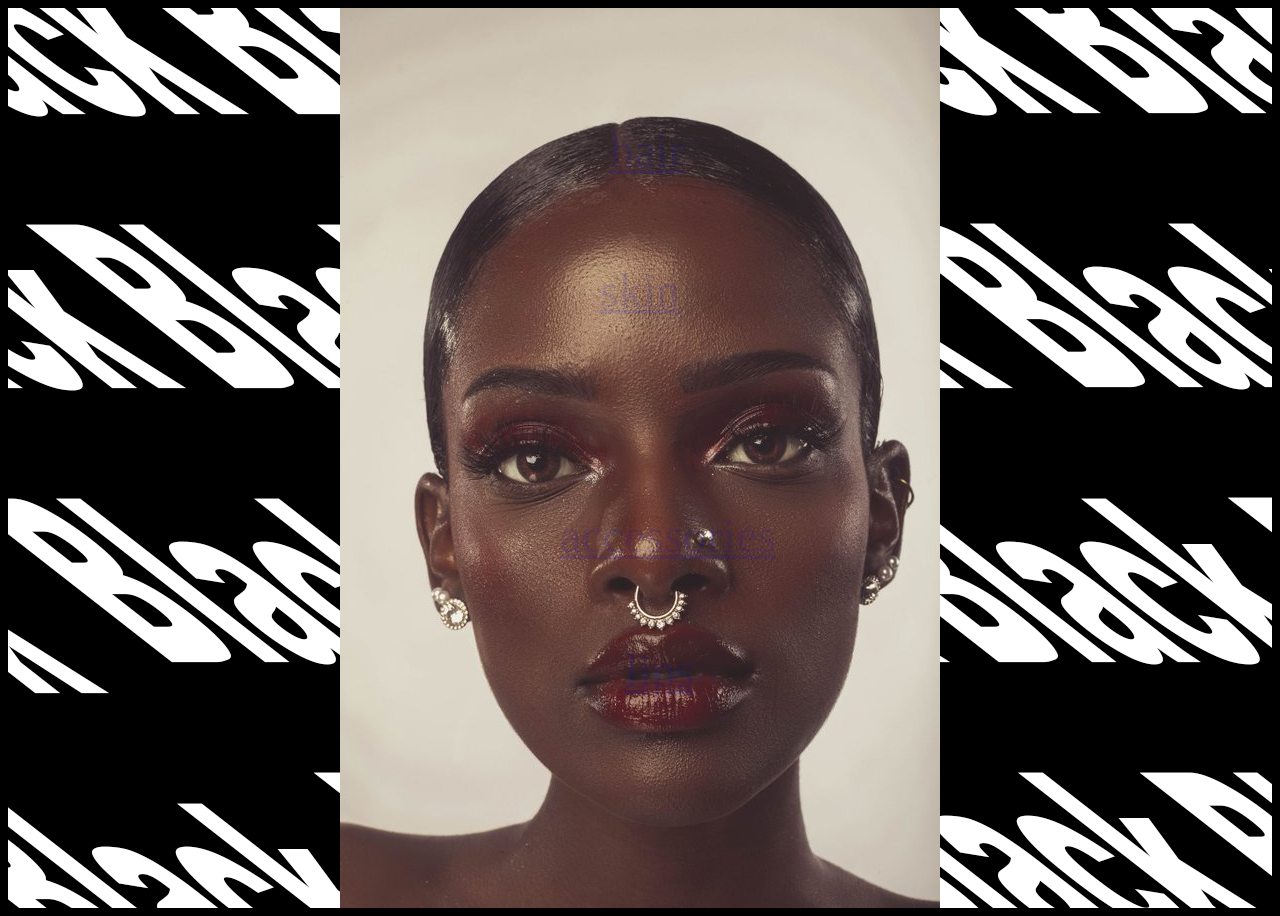
==== index.html @ 4ca1757e "updated" ====
<!DOCTYPE html>
<html lang="en" dir="ltr">
  <head>
    <meta charset="utf-8">
    <title>Blackfishing</title>
    <link rel="stylesheet" href="styles.css">
  </head>
  <body>
    <div class="main">
      <img src ="jadaimani.png" alt = "jadaImani" class="image"<br>
      <div class="div-1">
      <div class="div-1a">
        <div class="overlay">
      <div class="text"><a href="hair.html">hair</div>
    </div>
        </div>
        <div class="div-1b">
          <div class="overlay2">
        <div class="text2"><a href="skin.html">skin</div>
      </div>
          </div>
          <div class="div-1c">
            <div class="overlay3">
          <div class="text3"><a href="accessories.html">accessories</div>
            </div>
          </div>
            <div class="div-1d">
              <div class="overlay4">
            <div class="text4"><a href="lips.html">lips</div>
          </div>
              </div>
            </div>
        </div>

  </body>
</html>
---- styles.css ----
body{
  background-color: black;
}
a:visited {
  color: white;
}
a:hover {
  color: white;
}
h1{
  text-align: left;
}
.overlay {
  position: absolute;
  top: -25px;
  bottom: 0;
  left: 0;
  right: 0;
  height: 100%;
  width: 100%;
  opacity: 10%;
  transition: .5s ease;

}

.div-1a:hover .overlay {
  opacity: 1;
}

.text {
  color: white;
  font-size: 300%;

}
.overlay2 {
  position: absolute;
  top: -20px;
  bottom: 0;
  left: 40px;
  right: 0;
  height: 100%;
  width: 100%;
  opacity: 10%;
  transition: .5s ease;

}

.div-1b:hover .overlay2 {
  opacity: 1;
}

.text2 {
  color: white;
  font-size: 300%;

}
.overlay3 {
  position: absolute;
  top: -30px;
  bottom: 0;
  left: 50px;
  right: 0;
  height: 100%;
  width: 100%;
  opacity: 10%;
  transition: .5s ease;

}

.div-1c:hover .overlay3 {
  opacity: 1;
}

.text3 {
  color: white;
  font-size: 300%;

}
.overlay4 {
  position: absolute;
  top: -35px;
  bottom: 0;
  left: 175px;
  right: 0;
  height: 100%;
  width: 100%;
  opacity: 10%;
  transition: .5s ease;

}

.div-1d:hover .overlay4 {
  opacity: 1;
}

.text4 {
  color: white;
  font-size: 300%;
  text-align: center;
  position: relative;
  bottom: 40%;
  right:10%;
}
.main{
  display: flex;
  background-image: url("finalwebdev_background.png");
  align-items:center;
  justify-content: center;
  background-position: center center;
  background-repeat: no-repeat;
  width:100%;
  height:900px;
}
.div-1{
  display: flex;
  justify-content: flex-end;
}
.div-1a{
  font-size:100%;
  text-align:center;
  position:relative;
  right: 330px;
  bottom: 310px;
  color:white;
}
.div-1b{
  font-size:100%;
  text-align:center;
  position:relative;
  right: 380px;
  bottom: 175px;
  color:white;
}
.div-1c{
  font-size:100%;
  text-align:center;
  position:relative;
  right: 430px;
  top: 80px;
  color:white;
}
.div-1d{
  font-size:100%;
  text-align:center;
  position:relative;
  right: 490px;
  top: 220px;
  color:white;
}
.main2{
  background-color: black;
  color:white;
  display:flex;
  justify-content: flex-start;
  align-items:left;
}

.div-3{
  display:flex;
  justify-content:space-around;
}
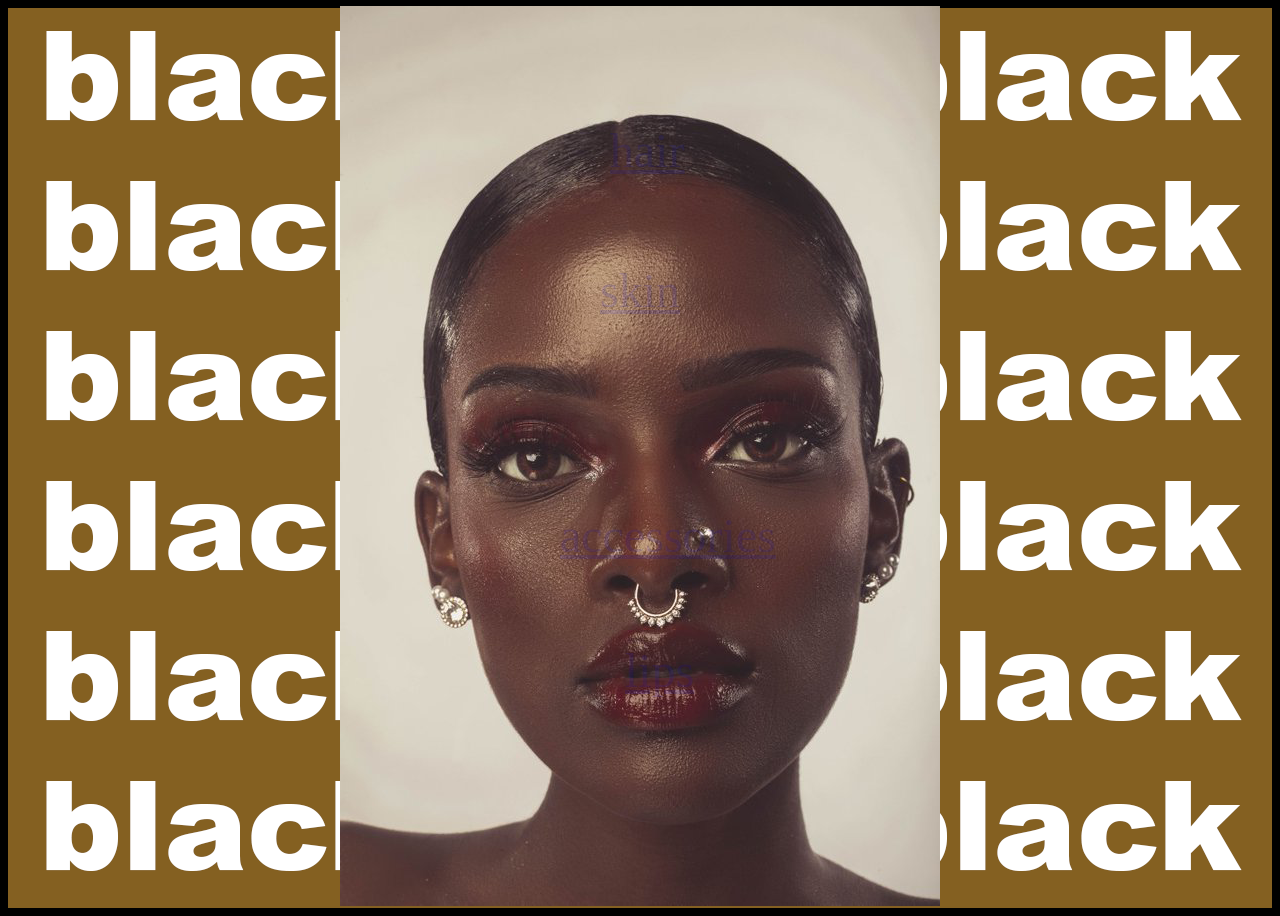
==== commit c2a77802: "updated" ====
--- a/index.html
+++ b/index.html
@@ -7,7 +7,9 @@
   </head>
   <body>
     <div class="main">
+        <div class="maina">
       <img src ="jadaimani.png" alt = "jadaImani" class="image"<br>
+    </div>
       <div class="div-1">
       <div class="div-1a">
         <div class="overlay">
--- a/styles.css
+++ b/styles.css
@@ -1,3 +1,4 @@
+@import url('https://fonts.googleapis.com/css2?family=Poppins&display=swap');
 body{
   background-color: black;
 }
@@ -92,7 +93,6 @@
 .div-1d:hover .overlay4 {
   opacity: 1;
 }
-
 .text4 {
   color: white;
   font-size: 300%;
@@ -101,9 +101,124 @@
   bottom: 40%;
   right:10%;
 }
+@keyframes glitch{
+  2%,64%{
+    transform: translate(5px,0) skew(0deg);
+  }
+  4%,60%{
+    transform: translate(-5px,0) skew(0deg);
+  }
+  62%{
+    transform: translate(0,0) skew(5deg);
+  }
+}
+
+div:before,
+div:after{
+  content: attr(title);
+  position: absolute;
+  left: 0;
+}
+
+div:before{
+  animation: glitchTop 1s linear infinite;
+  clip-path: polygon(0 0, 100% 0, 100% 33%, 0 33%);
+  -webkit-clip-path: polygon(0 0, 100% 0, 100% 33%, 0 33%);
+}
+
+@keyframes glitchTop{
+  2%,64%{
+    transform: translate(5px,-5px);
+  }
+  4%,60%{
+    transform: translate(-5px,5px);
+  }
+  62%{
+    transform: translate(13px,-1px) skew(-13deg);
+  }
+}
+
+div:after{
+  animation: glitchBotom 1.5s linear infinite;
+  clip-path: polygon(0 67%, 100% 67%, 100% 100%, 0 100%);
+  -webkit-clip-path: polygon(0 67%, 100% 67%, 100% 100%, 0 100%);
+}
+
+@keyframes glitchBotom{
+  2%,64%{
+    transform: translate(-5px,0);
+  }
+  4%,60%{
+    transform: translate(-5px,0);
+  }
+  62%{
+    transform: translate(-22px,5px) skew(21deg);
+  }
+}
+.glitch2 {
+  font-size: 5rem;
+  font-weight: bold;
+  text-transform: uppercase;
+  position: relative;
+  text-shadow: 0.05em 0 0 #00fffc, -0.03em -0.04em 0 #fc00ff,
+    0.025em 0.04em 0 #fffc00;
+  animation: glitch 725ms infinite;
+}
+
+.glitch2 span {
+  position: absolute;
+  top: 0;
+  left: 0;
+}
+
+.glitch2 span:first-child {
+  animation: glitch 500ms infinite;
+  clip-path: polygon(0 0, 100% 0, 100% 35%, 0 35%);
+  transform: translate(-0.04em, -0.03em);
+  opacity: 0.75;
+}
+
+.glitch2 span:last-child {
+  animation: glitch 375ms infinite;
+  clip-path: polygon(0 65%, 100% 65%, 100% 100%, 0 100%);
+  transform: translate(0.04em, 0.03em);
+  opacity: 0.75;
+}
+
+@keyframes glitch{
+  0% {
+    text-shadow: 0.05em 0 0 #00fffc, -0.03em -0.04em 0 #fc00ff,
+      0.025em 0.04em 0 #fffc00;
+  }
+  15% {
+    text-shadow: 0.05em 0 0 #00fffc, -0.03em -0.04em 0 #fc00ff,
+      0.025em 0.04em 0 #fffc00;
+  }
+  16% {
+    text-shadow: -0.05em -0.025em 0 #00fffc, 0.025em 0.035em 0 #fc00ff,
+      -0.05em -0.05em 0 #fffc00;
+  }
+  49% {
+    text-shadow: -0.05em -0.025em 0 #00fffc, 0.025em 0.035em 0 #fc00ff,
+      -0.05em -0.05em 0 #fffc00;
+  }
+  50% {
+    text-shadow: 0.05em 0.035em 0 #00fffc, 0.03em 0 0 #fc00ff,
+      0 -0.04em 0 #fffc00;
+  }
+  99% {
+    text-shadow: 0.05em 0.035em 0 #00fffc, 0.03em 0 0 #fc00ff,
+      0 -0.04em 0 #fffc00;
+  }
+  100% {
+    text-shadow: -0.05em 0 0 #00fffc, -0.025em -0.04em 0 #fc00ff,
+      -0.04em -0.025em 0 #fffc00;
+  }
+}
+
 .main{
   display: flex;
-  background-image: url("finalwebdev_background.png");
+  background-image: url("background.png");
   align-items:center;
   justify-content: center;
   background-position: center center;
@@ -151,11 +266,144 @@
   background-color: black;
   color:white;
   display:flex;
-  justify-content: flex-start;
+  justify-content: center;
   align-items:left;
+  font-family: 'Poppins', sans-serif;
+
+}
+.main2a{
+  position: relative;
+  width:100%;
+  left: 5vh;
+  right: 0;
+  top: 35vh;
+  bottom: 0;
+  font-size: 140%;
+}
+.div-2{
+  font-size: 80%;
+  position: relative;
+  width:100%;
+  left: -1vh;
+  right: 0;
+  top: -2vh;
+  bottom: 0;
+
+
 }
 
 .div-3{
   display:flex;
   justify-content:space-around;
-}
+  align-items: center;
+}
+.div-4{
+  display:flex;
+  justify-content:center;
+  align-items:center;
+  background-position: center center;
+  font-family: 'Poppins', sans-serif;
+  width:100%;
+  height:auto;
+}
+.div-4a{
+  animation: glitch 1s linear infinite;
+  font-size:500%;
+  position: relative;
+  left: -10vh;
+  right: 0;
+  top: -10vh;
+  bottom: 0;
+  color:white;
+}
+.div-4b{
+  animation: glitch 1s linear infinite;
+  font-size:400%;
+  position: relative;
+  left: 40vh;
+  right: 0;
+  top: 30vh;
+  bottom: 0;
+  color:white;
+}
+.div-4c{
+  animation: glitch 1s linear infinite;
+  font-size:300%;
+  position: relative;
+  left: -20vh;
+  right: 0;
+  top: 40vh;
+  bottom: 0;
+  color:white;
+}
+.div-5{
+  display:flex;
+  justify-content:center;
+  align-items:center;
+  background-position: center center;
+  position: relative;
+  left: 0vh;
+  right: 0;
+  top: 33vh;
+  bottom: 0;
+  width:100%;
+  height:auto;
+}
+.main3{
+  background:black;
+  display:flex;
+  justify-content: center;
+  align-items:left;
+}
+.main3a{
+  text-align:center;
+  font-family: 'Poppins', sans-serif;
+  font-size: 300%;
+  color:white;
+  position:relative;
+  left: 0vh;
+  right: 0;
+  top: -50vh;
+  bottom: 0;
+}
+.main3b{
+  display:flex;
+  flex-flow: row;
+  flex-wrap: wrap;
+  justify-content:space-around;
+  align-items:left;
+  position:relative;
+  left: 0vh;
+  right: 0;
+  top: -20vh;
+  bottom: 0;
+  font-size: 300%;
+  color:white;
+  font-family: 'Poppins', sans-serif;
+  text-align: right;
+  text-decoration-line:underline;
+  padding-top:30px;
+}
+.main3b1{
+  padding-left: 5px;
+  position:relative;
+  font-size: 300%;
+  left: 0vh;
+  right: 0;
+  top: -30vh;
+  bottom: 0;
+  color:white;
+  font-family: 'Poppins', sans-serif;
+}
+
+#myVideo {
+  width: 100vw;
+  height: 100vh;
+  object-fit: cover;
+  position: absolute;
+  left: 0;
+  right: 0;
+  top: 100vh;
+  bottom: 0;
+  z-index: -1;
+}
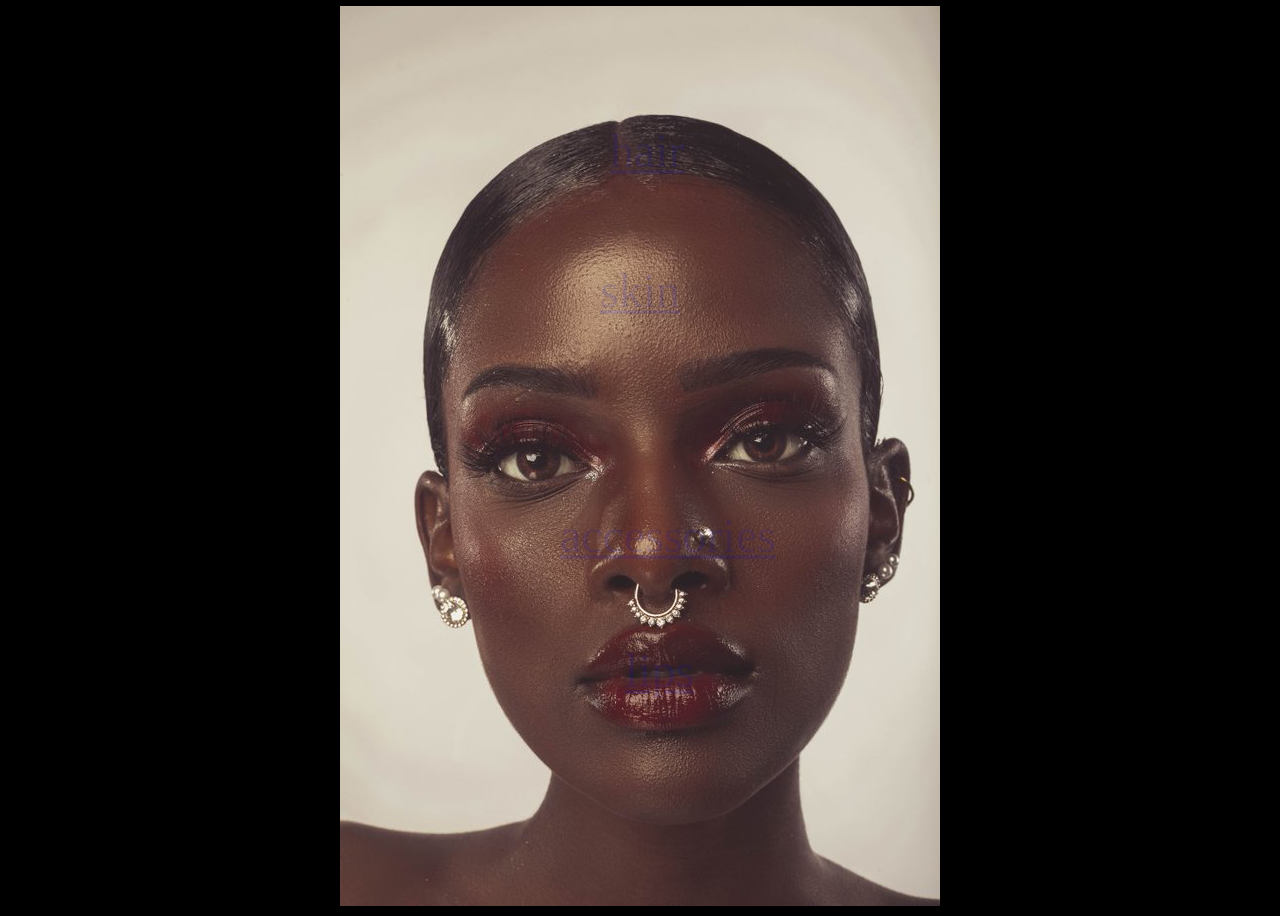
==== commit a65f9a12: "updated" ====
--- a/index.html
+++ b/index.html
@@ -2,13 +2,14 @@
 <html lang="en" dir="ltr">
   <head>
     <meta charset="utf-8">
-    <title>Blackfishing</title>
+    <title>Blackfishing+cultural appropriation</title>
     <link rel="stylesheet" href="styles.css">
+    <link rel="javascript" href="script.js">
   </head>
   <body>
     <div class="main">
         <div class="maina">
-      <img src ="jadaimani.png" alt = "jadaImani" class="image"<br>
+      <img src ="jadaimani.png" width="100%" height = "auto" alt = "jadaImani" class="image"<br>
     </div>
       <div class="div-1">
       <div class="div-1a">
--- a/styles.css
+++ b/styles.css
@@ -2,14 +2,26 @@
 body{
   background-color: black;
 }
-a:visited {
-  color: white;
-}
-a:hover {
-  color: white;
-}
 h1{
   text-align: left;
+}
+a:visited {
+  color: white;
+}
+a:hover {
+  color: white;
+}
+a[data-fancybox] img {
+  cursor: zoom-in;
+}
+.fancybox__caption {
+  text-align: center;
+  color:white;
+  font-size: 100%;
+  text-align: center;
+  position: relative;
+  bottom: 40%;
+  right:10%;
 }
 .overlay {
   position: absolute;
@@ -218,7 +230,7 @@
 
 .main{
   display: flex;
-  background-image: url("background.png");
+  background:black;
   align-items:center;
   justify-content: center;
   background-position: center center;
@@ -237,6 +249,7 @@
   right: 330px;
   bottom: 310px;
   color:white;
+  text-decoration: none;
 }
 .div-1b{
   font-size:100%;
@@ -245,6 +258,7 @@
   right: 380px;
   bottom: 175px;
   color:white;
+  text-decoration: none;
 }
 .div-1c{
   font-size:100%;
@@ -253,6 +267,7 @@
   right: 430px;
   top: 80px;
   color:white;
+  text-decoration: none;
 }
 .div-1d{
   font-size:100%;
@@ -261,6 +276,7 @@
   right: 490px;
   top: 220px;
   color:white;
+  text-decoration: none;
 }
 .main2{
   background-color: black;
@@ -288,8 +304,6 @@
   right: 0;
   top: -2vh;
   bottom: 0;
-
-
 }
 
 .div-3{
@@ -363,38 +377,306 @@
   position:relative;
   left: 0vh;
   right: 0;
-  top: -50vh;
+  top: -75vh;
   bottom: 0;
 }
 .main3b{
   display:flex;
   flex-flow: row;
   flex-wrap: wrap;
-  justify-content:space-around;
-  align-items:left;
+  justify-content:center;
+  align-items:center;
   position:relative;
   left: 0vh;
   right: 0;
-  top: -20vh;
+  top: -40vh;
   bottom: 0;
   font-size: 300%;
-  color:white;
+  color:black;
   font-family: 'Poppins', sans-serif;
   text-align: right;
   text-decoration-line:underline;
   padding-top:30px;
+  padding-bottom: 30px;
 }
 .main3b1{
+
+  display:flex;
+  align-items: center;
+  text-align: left;
+  position:relative;
+  font-size: 120%;
+  left: 7vh;
+  right: 0;
+  top: -85vh;
+  bottom: 0;
+  color:white;
+  font-family: 'Poppins', sans-serif;
   padding-left: 5px;
-  position:relative;
-  font-size: 300%;
+  padding-right: 50px;
+  width:30%;
+}
+.main3b2{
+  position:relative;
+  left: -15vh;
+  right: 0;
+  top: -78vh;
+  bottom: 0;
+  width:35%;
+  color:black;
+  font-size:90%;
+}
+.main3c1{
+  position:relative;
   left: 0vh;
   right: 0;
+  top: 20vh;
+  bottom: 0;
+}
+.main3c2{
+  animation: glitch 1s linear infinite;
+  position:relative;
+  left: 0vh;
+  right: 0;
+  top: 30vh;
+  bottom: 0;
+  font-size:350%;
+  width:50%;
+  text-align: right;
+
+}
+.main3c{
+  display:flex;
+  justify-content: space-around;
+  align-items:center;
+  text-align: center;
+  color:white;
+  font-family: 'Poppins', sans-serif;
+  padding-bottom: 1px;
+  position:relative;
+  left: 0vh;
+  right: 0;
+  top: -280vh;
+  bottom: 0;
+}
+.main3d{
+  color:white;
+  font-size: 400%;
+  text-align:center;
+  font-family: 'Poppins', sans-serif;
+  position:relative;
+  left: 0vh;
+  right: 0;
+  top: -75vh;
+  bottom: 0;
+  background-image: url("static.gif");
+  background-position:center center;
+  padding-top: 50px;
+  padding-bottom:50px;
+}
+.main4{
+  background-color: black;
+  color:white;
+  display:flex;
+  justify-content: center;
+  align-items:left;
+}
+.main4h{
+  background-color: black;
+  color:white;
+  display:flex;
+  justify-content: center;
+  align-items:left;
+  flex-direction:column;
+  padding-right: 10px;
+  width:60%;
+}
+.main4a{
+  font-family: 'Poppins', sans-serif;
+  position: relative;
+  width:100%;
+  left: 0;
+  right: 0;
+  top: 50vh;
+  bottom: 0;
+  font-size: 120%;
+}
+.main4g{
+  font-family: 'Poppins', sans-serif;
+  position: relative;
+  width:100%;
+  left: 0;
+  right: 0;
   top: -30vh;
   bottom: 0;
-  color:white;
-  font-family: 'Poppins', sans-serif;
-}
+  font-size: 500%;
+}
+.main4b{
+  display:flex;
+  justify-content:space-around;
+  align-items: center;
+}
+.main4c{
+  display:flex;
+  justify-content:center;
+  align-items:center;
+  background-position: center center;
+  font-family: 'Poppins', sans-serif;
+  width:100%;
+  height:auto;
+}
+.main4d{
+  animation: glitch 1s linear infinite;
+  display:flex;
+  justify-content:space-around;
+  align-items: center;
+  position: relative;
+  width:100%;
+  left: 0;
+  right: 0;
+  top: 0;
+  bottom: 0;
+  font-size: 500%;
+  color:white;
+  font-family: 'Poppins', sans-serif;
+}
+.main4e{
+  padding-left:50px;
+  color:pink;
+  position: relative;
+  left: 0;
+  right: 0;
+  top: -40vh;
+  bottom: 0;
+}
+.main4f{
+  display:flex;
+  justify-content:space-around;
+  align-items: center;
+  position: relative;
+  width:100%;
+  left: 0;
+  right: 0;
+  top: 0;
+  bottom: 0;
+  font-size: 100%;
+  color:white;
+  font-family: 'Poppins', sans-serif;
+  padding-left: 5px;
+  padding-right: 5px;
+}
+.main5{
+ background-image: url("static.gif");
+  display:flex;
+  justify-content: center;
+  align-items: center;
+  flex-direction: column;
+  padding-left:5px;
+  padding-right: 5px;
+  padding-top: 30px;
+  position: relative;
+  left: 0;
+  right: 0;
+  top: 10vh;
+  bottom: 0;
+}
+.main5b{
+  font-size: 400%;
+  color: white;
+  font-family: 'Poppins', sans-serif;
+  text-align: center
+
+}
+.main5a{
+  font-size: 150%;
+  color: white;
+  font-family: 'Poppins', sans-serif;
+  text-align: center;
+  position: relative;
+  left: 0;
+  right: 0;
+  top: -5vh;
+  bottom: 0;
+}
+.main6{
+  display:flex;
+  justify-content:space-around;
+  align-items: center;
+  position: relative;
+  left: 0;
+  right: 0;
+  top: 25vh;
+  bottom: 0;
+}
+.main7{
+  display:flex;
+  align-items: center;
+  justify-content: center;
+  font-size: 80%;
+  color: white;
+  font-family: 'Poppins', sans-serif;
+  text-align: center;
+  position: relative;
+  left: 60vh;
+  right: 0;
+  top: -53vh;
+  bottom: 0;
+  width:30%;
+}
+.main8{
+  background-position: center center;
+  display:flex;
+  align-items: left;
+  justify-content: space-around;
+  font-size: 150%;
+  color: white;
+  font-family: 'Poppins', sans-serif;
+  text-align: center;
+  position: relative;
+  left: 0;
+  right: 0;
+  top: 25vh;
+  bottom: 0;
+}
+.main8a{
+  display:flex;
+  align-items: left;
+  justify-content: center;
+  flex-direction: column;
+  font-family: 'Poppins', sans-serif;
+  text-align: left;
+  position: relative;
+  left: 0;
+  right: 0;
+  top: -5vh;
+  bottom: 0;
+  width:50%;
+}
+.main8c{
+animation: glitch 1s linear infinite;
+font-size: 200%;
+color: pink;
+}
+.main8b{
+  color: white;
+  font-size:90%;
+  position: relative;
+  left: 0;
+  right: 0;
+  top: -5vh;
+  bottom: 0;
+}
+.main9{
+  display:flex;
+  justify-content:space-around;
+  align-items: center;
+  position: relative;
+  left: 0;
+  right: 0;
+  top: 12vh;
+  bottom: 0;
+}
+
 
 #myVideo {
   width: 100vw;
@@ -407,3 +689,15 @@
   bottom: 0;
   z-index: -1;
 }
+
+#myVideo2 {
+  width: 60vw;
+  height: 100vh;
+  object-fit: cover;
+  position: absolute;
+  left: 70vh;
+  right: 0;
+  top: 115vh;
+  bottom: 0;
+  z-index: -1;
+}
